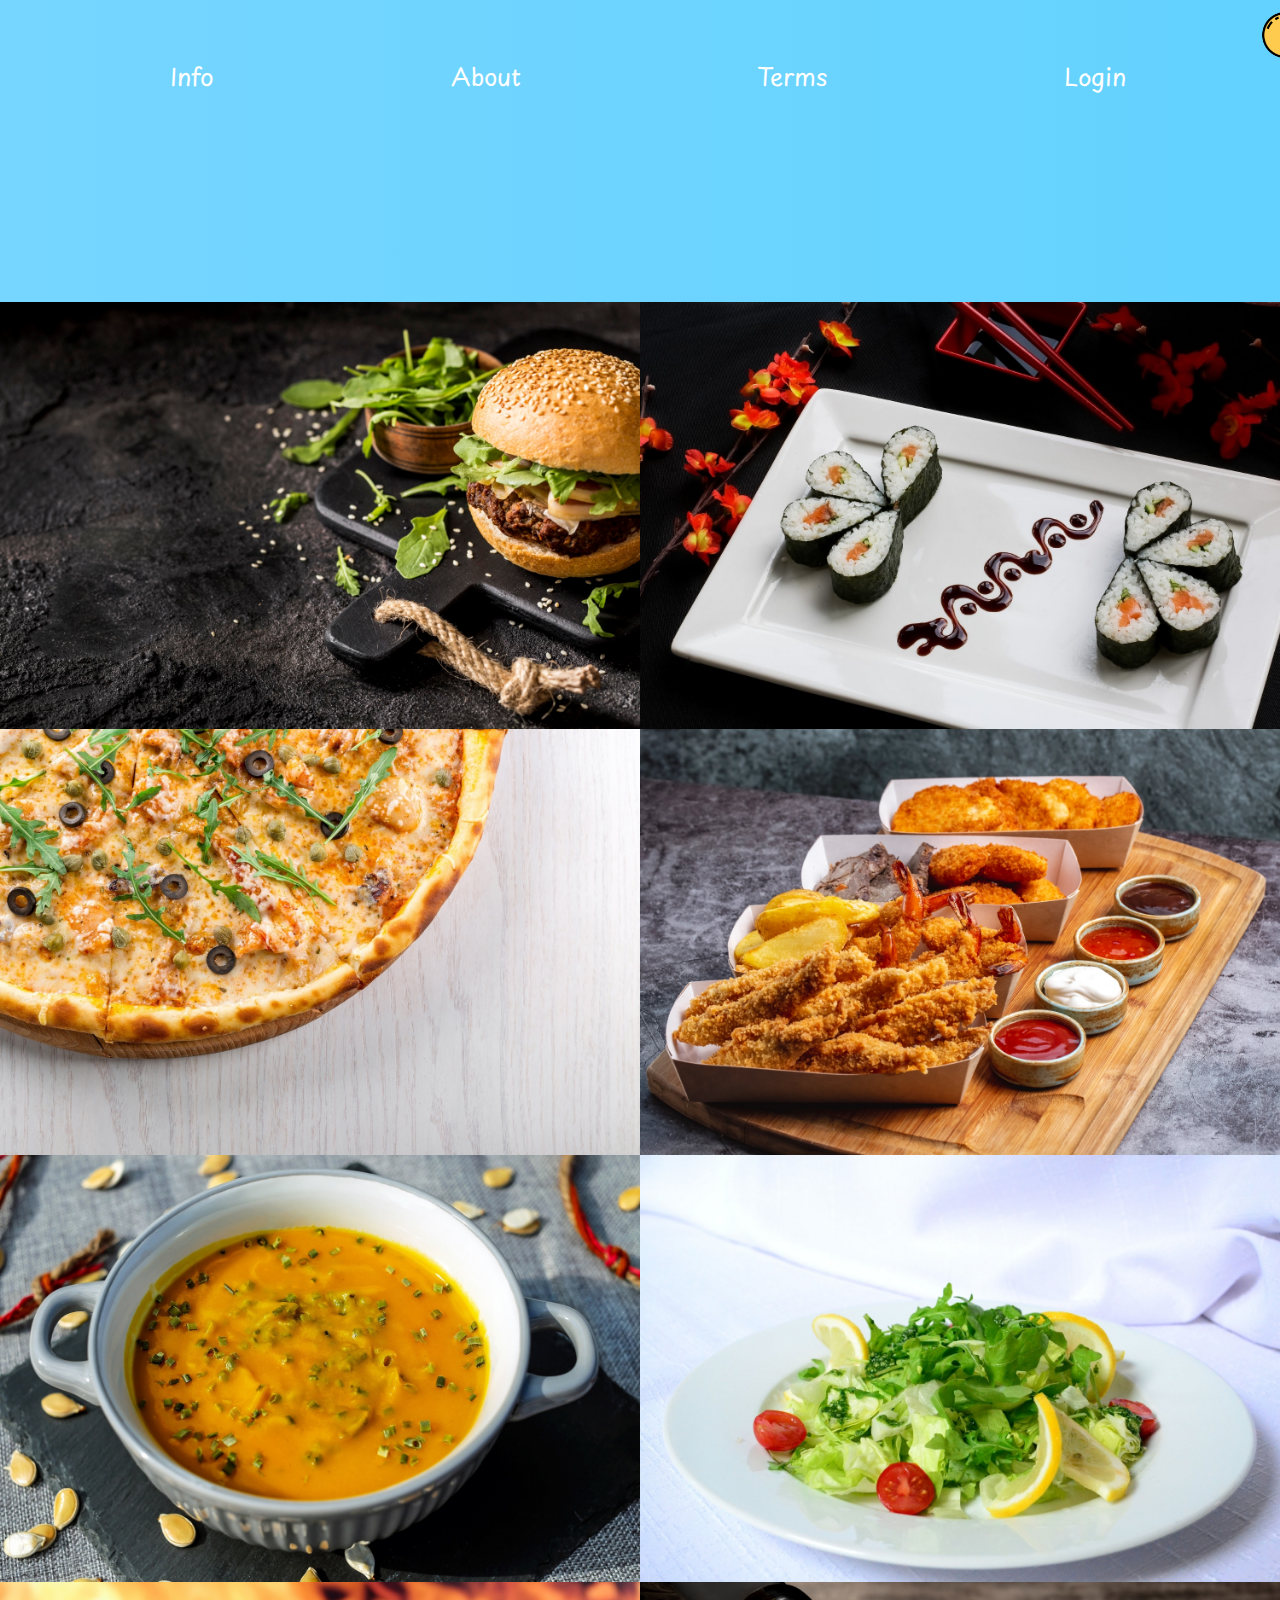
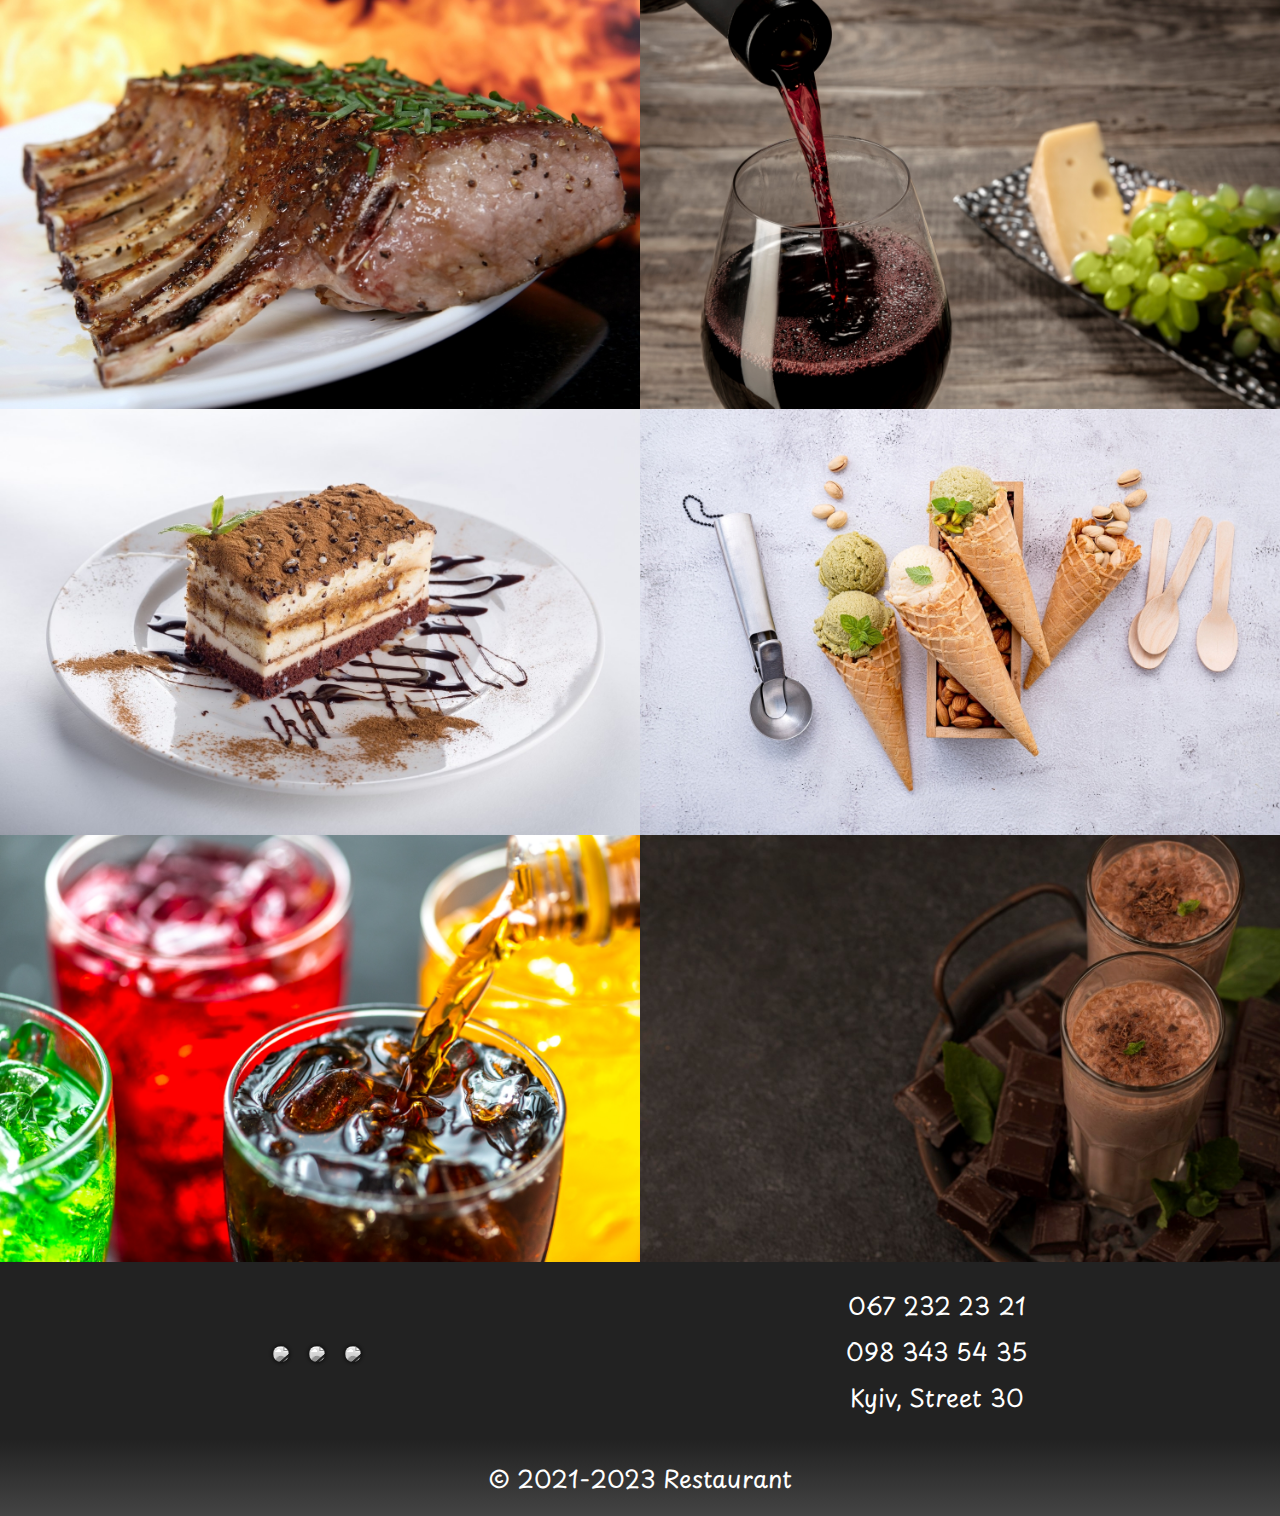
==== index.html @ 21cd929e "Video added to site" ====
<!DOCTYPE html>
<html>
<head>
    <title>Pearl Restaurant</title>
    <link rel="icon" type="image/png" href="img/logo.png">

    <meta charset="UTF-8">
    <meta name="viewport" content="width=device-width, initial-scale=1, user-scalable=no">
    <link rel="stylesheet" href="https://stackpath.bootstrapcdn.com/bootstrap/4.5.2/css/bootstrap.min.css">
    <link rel="stylesheet" href="https://cdnjs.cloudflare.com/ajax/libs/font-awesome/6.0.0-beta3/css/all.min.css">
    <link href="https://fonts.googleapis.com/css2?family=Playpen+Sans&display=swap" rel="stylesheet">
    <link rel="preconnect" href="https://fonts.googleapis.com">
    <link rel="preconnect" href="https://fonts.gstatic.com" crossorigin>

    <link rel="stylesheet" href="index.css">
</head>
    <div id="loading-screen"></div>
<body>
<header>
    <nav class="navbar navbar-expand-lg navbar-dark">
        <div class="navbar-brand text-center">
            <div class="lightbulb-container" id="lightbulb-container">
                <audio id="light-switch-sound">
                    <source src="switch.mp3" type="audio/mpeg">
                </audio>
                <div class="lightbulb light-switch" id="lightbulb">
                    <img src="img/light-on2.png" id="lightbulb-image">
                </div>
            </div>
        </div>
        <button class="navbar-toggler" type="button" data-toggle="collapse" data-target="#mobileMenu" aria-controls="mobileMenu" aria-expanded="false" aria-label="Toggle navigation">
            <span class="navbar-toggler-icon"></span>
        </button>
        <div class="collapse navbar-collapse" id="mobileMenu">
            <ul class="navbar-nav ml-auto">
                <li>
                    <a class="btn-group-menu" href="info.html">
                        Info
                    </a>    
                </li>
                <li>
                    <a class="btn-group-menu" href="about.html">
                        About
                    </a>
                </li>
                <li>
                    <a class="btn-group-menu" href="terms.html">
                        Terms
                    </a>
                </li>
                <li>
                    <a class="btn-group-menu" href="login.html">
                        Login
                    </a>
                </li>
            </ul>
        </div>            
    </nav>
</header>
<div class="menu-container">
    <h2 id="menuTitle"></h2>
</div>
<div class="button-container">
    <div class="category">
        <a href="products.html" data-category="Burgers">
            <img src="img/burgers.jpg">
            <div class="category-name">Burgers</div>
        </a>
    </div>
    <div class="category">
        <a href="products.html" data-category="Sushi">
            <img src="img/sushi.jpg">
            <div class="category-name">Sushi</div>
        </a>
    </div>
    <div class="category">
        <a href="products.html" data-category="Pizza">
            <img src="img/pizza.jpg">
            <div class="category-name">Pizza</div>
        </a>
    </div>
    <div class="category">
        <a href="products.html" data-category="Snacks">
            <img src="img/snacks.jpg">
            <div class="category-name">Snacks</div>
        </a>
    </div>
    <div class="category">
        <a href="products.html" data-category="Soups">
            <img src="img/soups.jpg">
            <div class="category-name">Soups</div>
        </a>
    </div>
    <div class="category">
        <a href="products.html" data-category="Salads">
            <img src="img/salads.jpg">
            <div class="category-name">Salads</div>
        </a>
    </div>
    <div class="category">
        <a href="products.html" data-category="Steaks">
            <img src="img/steaks.jpg">
            <div class="category-name">Steaks</div>
        </a>
    </div>
    <div class="category">
        <a href="products.html" data-category="Wine">
            <img src="img/wine.jpg">
            <div class="category-name">Wine</div>
        </a>
    </div>
    <div class="category">
        <a href="products.html" data-category="Desserts">
            <img src="img/desserts.jpg">
            <div class="category-name">Desserts</div>
        </a>
    </div>
    <div class="category">
        <a href="products.html" data-category="Ice">
            <img src="img/ice.jpg">
            <div class="category-name">Ice</div>
        </a>
    </div>
    <div class="category">
        <a href="products.html" data-category="Drinks">
            <img src="img/drinks.jpg">
            <div class="category-name">Drinks</div>
        </a>
    </div>
    <div class="category">
        <a href="products.html" data-category="Milkshakes">
            <img src="img/milkshakes.jpg">
            <div class="category-name">Milkshakes</div>
        </a>
    </div>
</div>
<footer class="footer">
    <div class="footer-content">
        <div class="social-links">
            <a href="https://www.youtube.com/" target="_blank" title="YouTube">
                <img src="https://cdn-icons-png.flaticon.com/128/3670/3670209.png?uid=R77081381&ga=GA1.1.1848467976.1701626084&semt=ais">
            </a>
            <a href="https://www.facebook.com/" target="_blank" title="Facebook">
                <img src="https://cdn-icons-png.flaticon.com/128/5968/5968764.png?uid=R77081381&ga=GA1.1.1848467976.1701626084&semt=ais">
            </a>
            <a href="https://www.instagram.com/" target="_blank" title="Instagram">
                <img src="https://cdn-icons-png.flaticon.com/128/3955/3955024.png?uid=R77081381&ga=GA1.1.1848467976.1701626084&semt=ais">
            </a>
        </div>
        <div class="contact-info">
            <a href="tel:+0672322321">
                <p>067 232 23 21</p>
            </a>
            <a href="tel:+0983435435">
                <p>098 343 54 35</p>
            </a>
            <p>Kyiv, Street 30</p>  
        </div>
    </div>
</footer>
<div class="copy-right">
    <p>&copy; 2021-2023 Restaurant</p>
</div>
<button id="backToTopBtn" onclick="backToTop()">
    <img src="img/arrow.png">
</button>
<script src="https://code.jquery.com/jquery-3.5.1.slim.min.js"></script>
<script src="https://cdnjs.cloudflare.com/ajax/libs/popper.js/1.16.0/umd/popper.min.js"></script>
<script src="https://stackpath.bootstrapcdn.com/bootstrap/4.5.2/js/bootstrap.min.js"></script>
<script src="index.js"></script>
</body>
</html>
---- index.css ----
body {
    font-family: 'Playpen Sans', cursive;
    background: linear-gradient(to right, #76D6FF, #2AC5FD);
    background-size: 400% 400%;
    animation: gradientBG 5s infinite;
    overflow-x: hidden;
}

#loading-screen {
    background-color: #fff;
    z-index: 99999;
    transition: opacity 0.5s ease-in-out;
}

#loading-screen, #backToTopBtn {
    position: fixed;
}

.fade-out {
    opacity: 0 !important;
}

body, #backToTopBtn {
    padding: 0;
}

body, .copy-right p {
    margin: 0;
}

body, .btn-group-menu:hover, .category-name, .new-icon, footer, .contact-info p, .btn-group-menu, #backToTopBtn {
    color: #fff;
}

ul {
    list-style-type: none;
}

h2 {
    font-size: 72px;
}

h2, .btn-group-menu, .button-container a, .category, footer, .contact-info, .copy-right {
    text-align: center;
}

button.navbar-toggler-icon, #backToTopBtn {
    border: none;
}

button.navbar-toggler-icon, #backToTopBtn {
    outline: none;
    box-shadow: none;
}

.navbar .navbar-nav, footer, .copy-right {
    padding: 20px;
}

.navbar .navbar-nav, .menu-container, .footer-content, .social-links, .contact-info, #loading-screen {
    display: flex;
}

.navbar .navbar-nav, .footer-content {
    justify-content: space-around;
}

.navbar .navbar-nav, .menu-container, .footer-content, .copy-right, .contact-info, #loading-screen {
    align-items: center;
}

.navbar .navbar-nav, .dark-background, .btn-group-menu::before, .button-container img, .category img, .copy-right, #loading-screen,
.btn-group-menu:hover::before {
    width: 100%;
}

.navbar a, .button-container a, .social-links a, .contact-info a {
    text-decoration: none;
}

.lightbulb-container {
    top: 0;
    right: -50px;
    transform: translateY(0);
    transition: transform 0.3s ease, top 0.3s ease;
}

.lightbulb-container, #backToTopBtn {
    z-index: 9999;
}

.lightbulb-container, .category, #backToTopBtn {
    cursor: pointer;
} 

.lightbulb-container, .dark-background, .btn-group-menu::before, .category::before, .category-name, .new-icon {
    position: absolute;
}

.category-name {
    left: 50%;
}

.lightbulb, .btn-group-menu::before {
    transition: transform 0.3s ease;
}

.lightbulb img {
    width: 70px;
}

.lightbulb:hover {
    transform: translateX(-40px);
}

.lightbulb-container.show-lightbulb, .dark-background, .category::before, #loading-screen {
    top: 0;
}

.hide-lightbulb-button, #backToTopBtn {
    display: none;
}

.lightbulb-container:not(.show-lightbulb) .hide-lightbulb-button, .btn-group-menu {
    display: block;
}

#loading-screen, .dark-background {
    height: 100%;
}

.dark-background {
    background-color: rgba(0, 0, 0, 0.9);
    z-index: 1;
}

.dark-background, .btn-group-menu::before, .btn-group-menu:hover::before, .category::before, #loading-screen {
    left: 0;
}

.dark-background .btn-group-menu::before {
    background: linear-gradient(to right, #37B7FF, #0F8DF4);
}

.btn-group-menu {
    border-radius: 10px;
    margin-top: 30px;
}

.btn-group-menu, .category {
    position: relative;
}

.btn-group-menu, .new-icon, .contact-info p, .copy-right {
    font-size: 24px;
}

.btn-group-menu, .copy-right {
    box-sizing: border-box;
}

.btn-group-menu::before {
    content: '';
    bottom: -5px;
    left: 50%;
    width: 0;
    height: 3px;
    background: #fff;
    transition: width 0.3s ease, left 0.3s ease, opacity 0.3s ease, transform 0.3s ease;
    transform: translateX(-50%, 50%);
    opacity: 0;
}

.btn-group-menu:hover::before {
    transform: translateX(-50%, 0%);
    width: 100%;
    left: 0;
}

.btn-group-menu::before, .new-icon {
    border-radius: 5px;
}

.btn-group-menu::before, .category::before, .category-name {
    opacity: 0;
}

.btn-group-menu:hover::before, .category:hover::before, .category:hover .category-name, #loading-screen {
    opacity: 1;
}

.cursor {
    display: inline-block;
    animation: blink 0.7s infinite;
}

.menu-container {
    height: 20vh;
    margin: auto;
}

.menu-container, .contact-infom .copy-right, #loading-screen {
    justify-content: center;
}

.button-container {
    display: grid;
    grid-template-columns: repeat(2, 1fr);
}

.button-container a {
    flex-basis: calc(50%);
    color: #000;
}

.category::before {
    content: "";
    right: 0;
    bottom: 0;
    background: rgba(0, 0, 0, 0.8);
}

.category::before, .category-name {
    transition: opacity 0.5s;
    pointer-events: none;
}

.category:hover::before, .category-name {
    z-index: 999;
}

.category-name {
    top: 50%;
    transform: translate(-50%, -50%);
    font-size: 52px;
}

.new-icon {
    background-color: #FF0000;
    padding: 5px 10px;
    top: 30px;
    right: 30px;
    z-index: 2;
    animation: pulse 2s infinite;
}

.footer {
    background: #222;
    box-shadow: rgba(0, 0, 0, 0.5);
}

.footer-content {
    flex-wrap: wrap;
}

.social-links {
    flex-direction: row;
    margin: 10px;
}

.social-links a {
    margin: 10px;
    filter: grayscale(100%);
    transition: filter 0.5s ease;
}

.social-links a:hover {
    filter: none;
}

.social-links img {
    border-radius: 50%;
    box-shadow: 0 0 5px rgba(0, 0, 0, 1);
}

.social-links img {
    width: 50px;
}

.contact-info {
    flex-direction: column;
}

.contact-info p {
    margin: 5px 0;
}

.copy-right {
    background: linear-gradient(to bottom, #222, #444);
}

#backToTopBtn {
    position: fixed;
    bottom: 20px;
    right: 20px;
    background: transparent;
    transition: all 0.5s;
    box-shadow: 0 0 10px rgba(255, 255, 255, 0.5);
    border-radius: 50%;
}

#backToTopBtn img {
    width: 70px;
    filter: invert(100%);
}

#backToTopBtn:hover {
    box-shadow: 0 0 20px rgba(255, 255, 255, 255);
}

.navbar-toggler:focus {
    outline: none;
}

@keyframes pulse {
    0% {
        transform: scale(1);
    }

    50% {
        transform: scale(1.2);
    }

    100% {
        transform: scale(1);
    }
}

@keyframes blink {
    0% {
        opacity: 1;
    }

    50% {
        opacity: 0;
    }

    100% {
        opacity: 1;
    }
}

@keyframes gradientBG {
    0% {
        background-position: 0% 50%;
    }

    50% {
        background-position: 100% 50%;
    }

    100% {
        background-position: 0% 50%;
    }
}

@media screen and (max-width: 720px) {
    .navbar {
        margin: 10px auto;
    }

    .navbar .navbar-nav {
        padding: 0;
    }

    .navbar-toggler-icon {
        filter: invert(100%);
    }

    .dark-background button span, .social-links a {
        filter: none;
    }

    .dark-background .btn-group-menu::before {
        background: none;
    }

    .btn-group-menu {
        position: relative;
        padding: 10px;
        border: none;
        border-radius: 0;
    }

    .btn-group-menu, .new-icon, .contact-info p, .copy-right {
        font-size: 18px;
    }

    .lightbulb, .btn-group-menu::before {
        display: none;
    }

    h2 {
        font-size: 36px;
    }

    .button-container {
        display: grid;
        grid-template-columns: 1fr;
    }

    .category-name {
        font-size: 36px;
    }

    .category::before {
        background: rgba(0, 0, 0, 0.5);
        z-index: 999;
    }

    .category-name, .category::before {
        opacity: 1;
    }
    
    .social-links a {
        transition: none;
    }
    
    .social-links a:hover {
        transform: none;
    }
    
    .social-links img {
        width: 40px;
    }

    #backToTopBtn img {
        width: 50px;
    }

    #backToTopBtn:hover {
        box-shadow: 0 0 10px rgba(255, 255, 255, 0.5);
    }
}
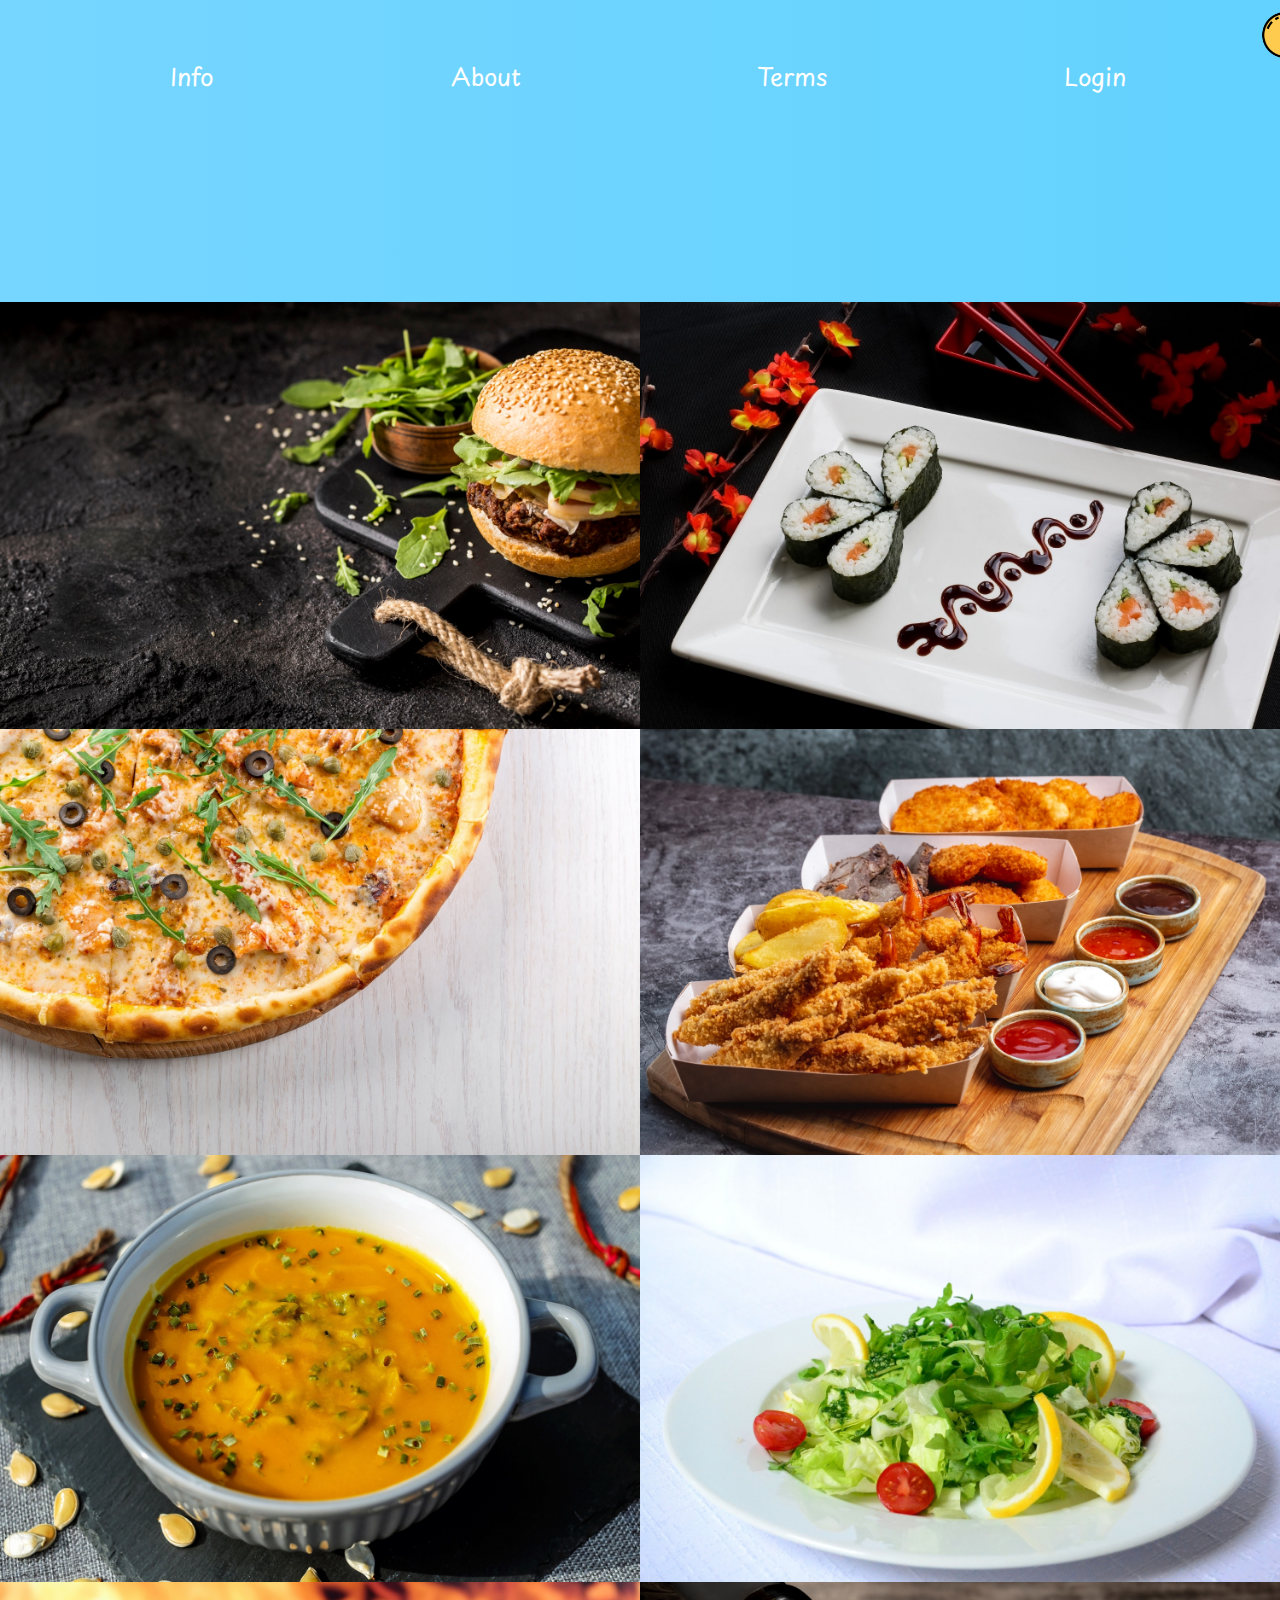
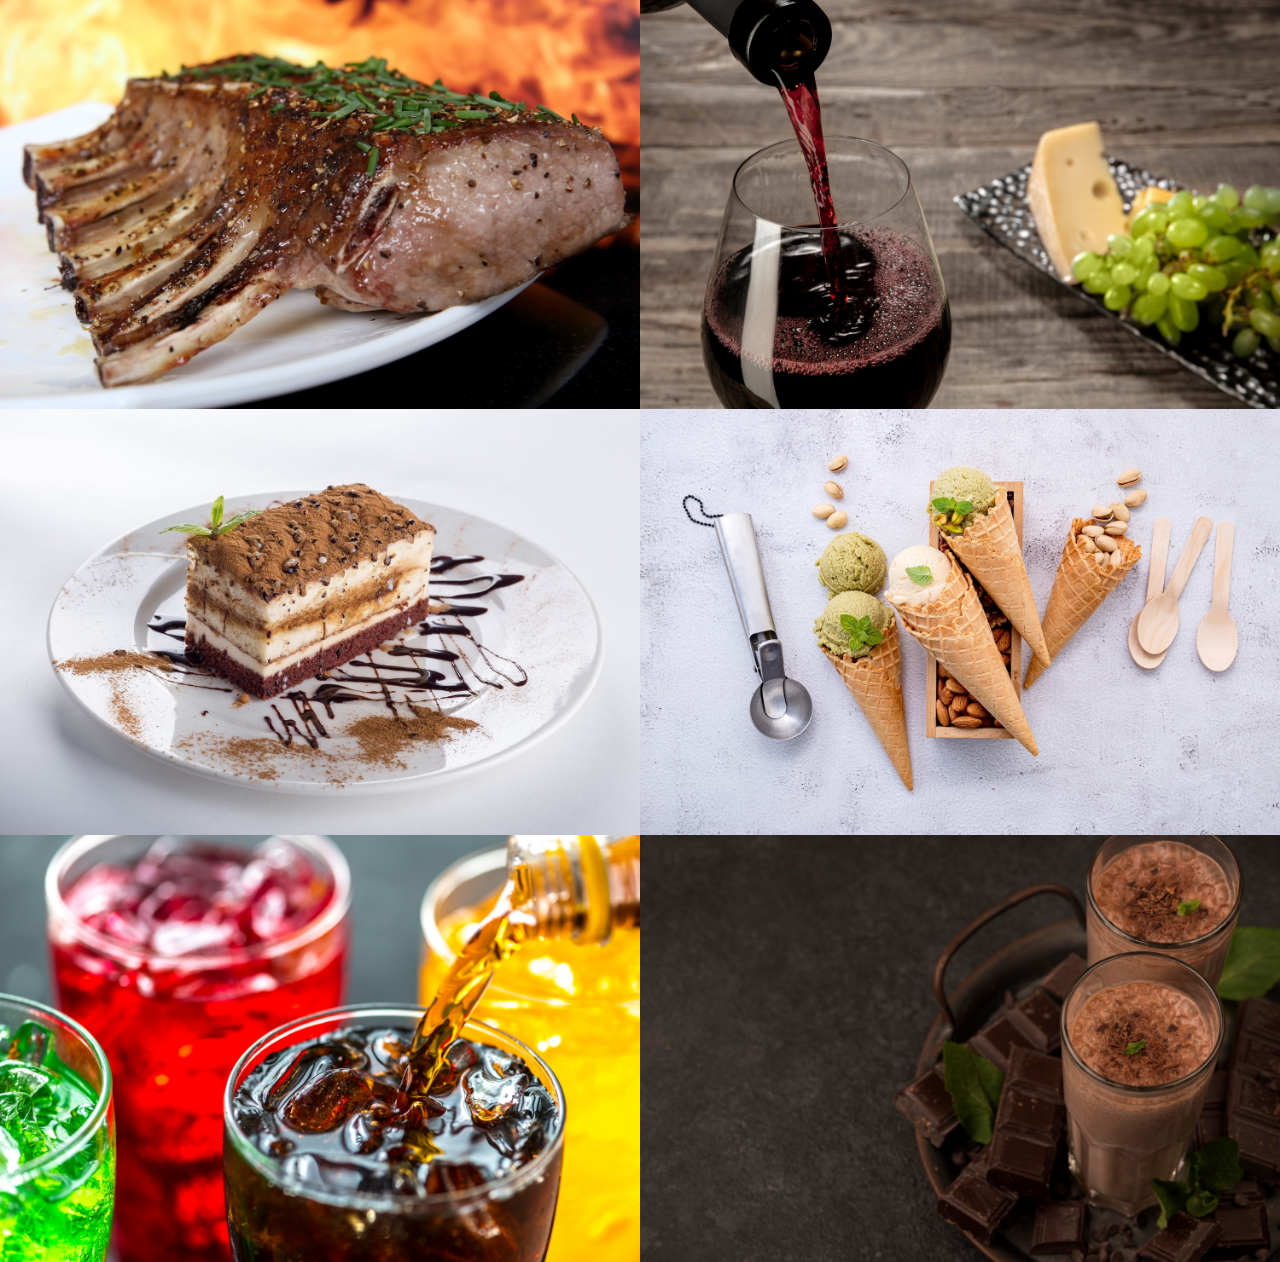
==== commit 12359e87: "Light was fixed" ====
--- a/index.html
+++ b/index.html
@@ -134,35 +134,8 @@
         </a>
     </div>
 </div>
-<footer class="footer">
-    <div class="footer-content">
-        <div class="social-links">
-            <a href="https://www.youtube.com/" target="_blank" title="YouTube">
-                <img src="https://cdn-icons-png.flaticon.com/128/3670/3670209.png?uid=R77081381&ga=GA1.1.1848467976.1701626084&semt=ais">
-            </a>
-            <a href="https://www.facebook.com/" target="_blank" title="Facebook">
-                <img src="https://cdn-icons-png.flaticon.com/128/5968/5968764.png?uid=R77081381&ga=GA1.1.1848467976.1701626084&semt=ais">
-            </a>
-            <a href="https://www.instagram.com/" target="_blank" title="Instagram">
-                <img src="https://cdn-icons-png.flaticon.com/128/3955/3955024.png?uid=R77081381&ga=GA1.1.1848467976.1701626084&semt=ais">
-            </a>
-        </div>
-        <div class="contact-info">
-            <a href="tel:+0672322321">
-                <p>067 232 23 21</p>
-            </a>
-            <a href="tel:+0983435435">
-                <p>098 343 54 35</p>
-            </a>
-            <p>Kyiv, Street 30</p>  
-        </div>
-    </div>
-</footer>
-<div class="copy-right">
-    <p>&copy; 2021-2023 Restaurant</p>
-</div>
 <button id="backToTopBtn" onclick="backToTop()">
-    <img src="img/arrow.png">
+    <img src="https://cdn-icons-png.flaticon.com/128/3388/3388435.png">
 </button>
 <script src="https://code.jquery.com/jquery-3.5.1.slim.min.js"></script>
 <script src="https://cdnjs.cloudflare.com/ajax/libs/popper.js/1.16.0/umd/popper.min.js"></script>
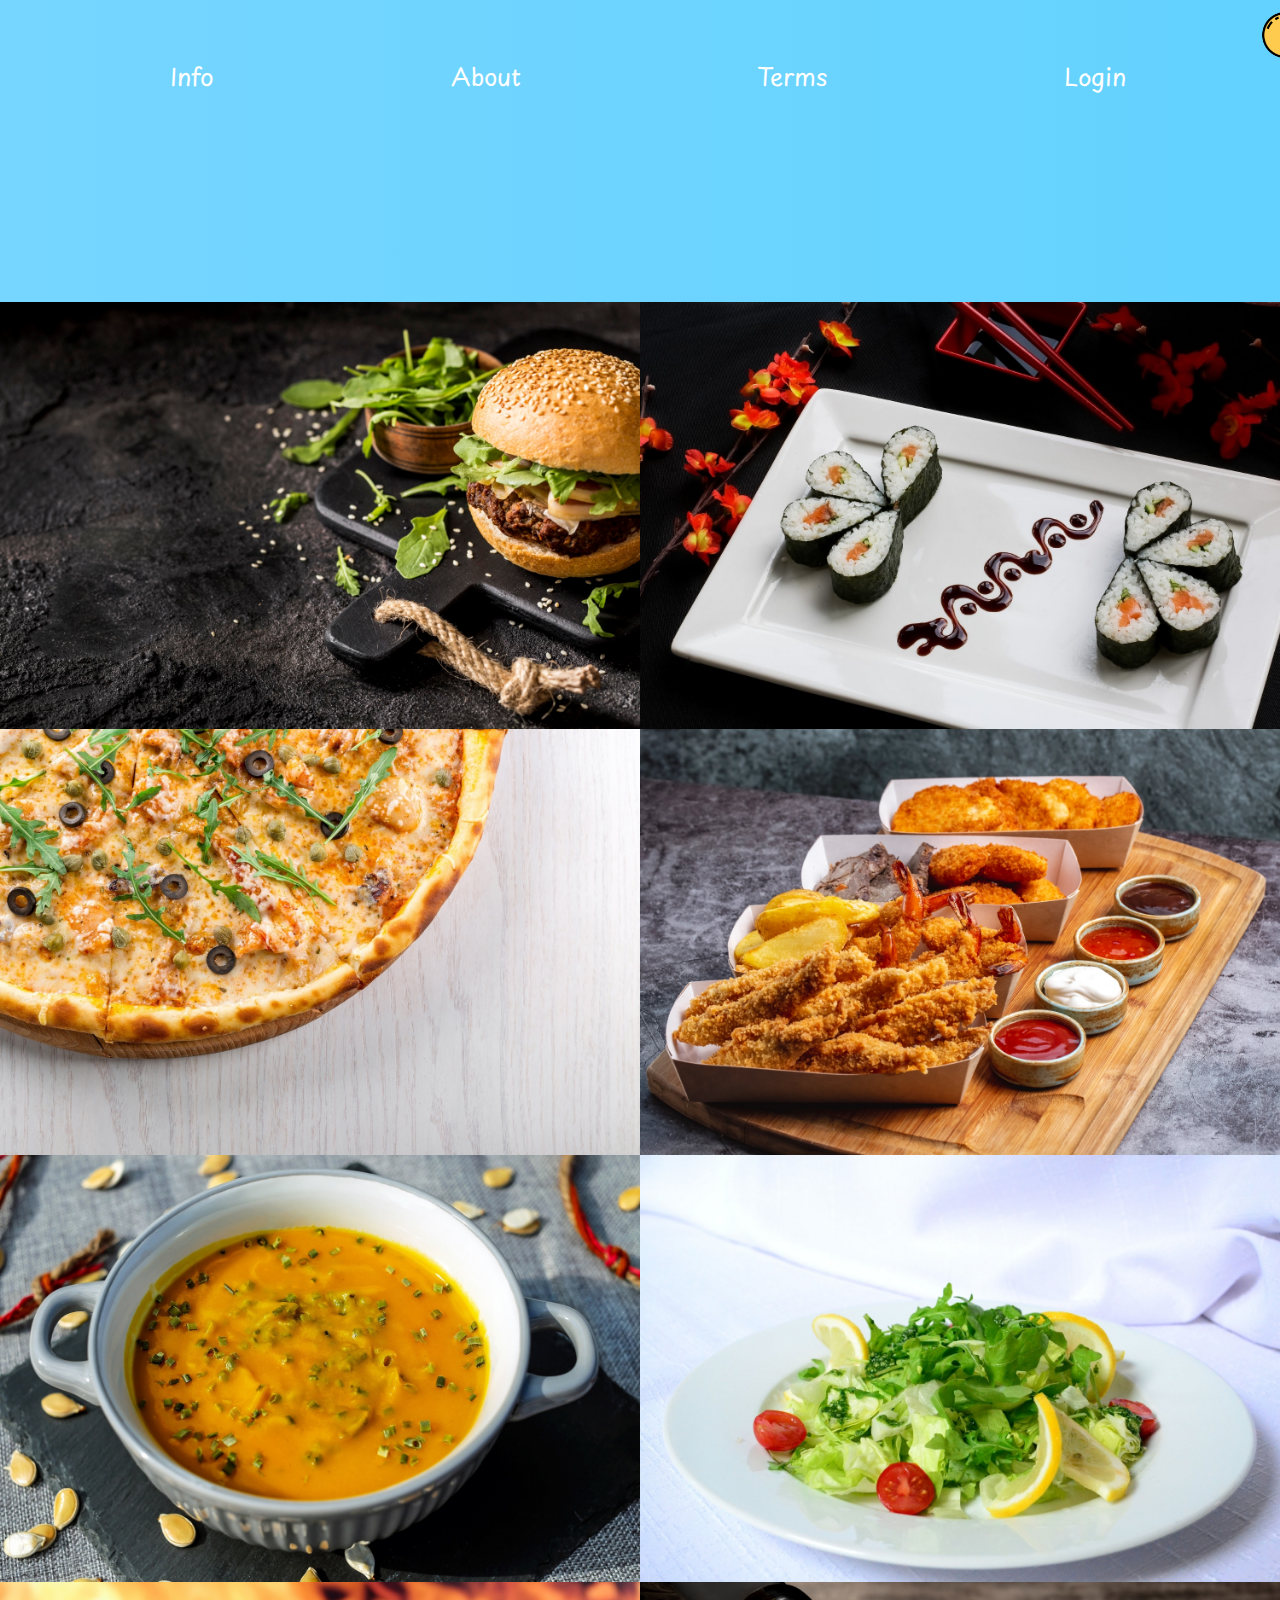
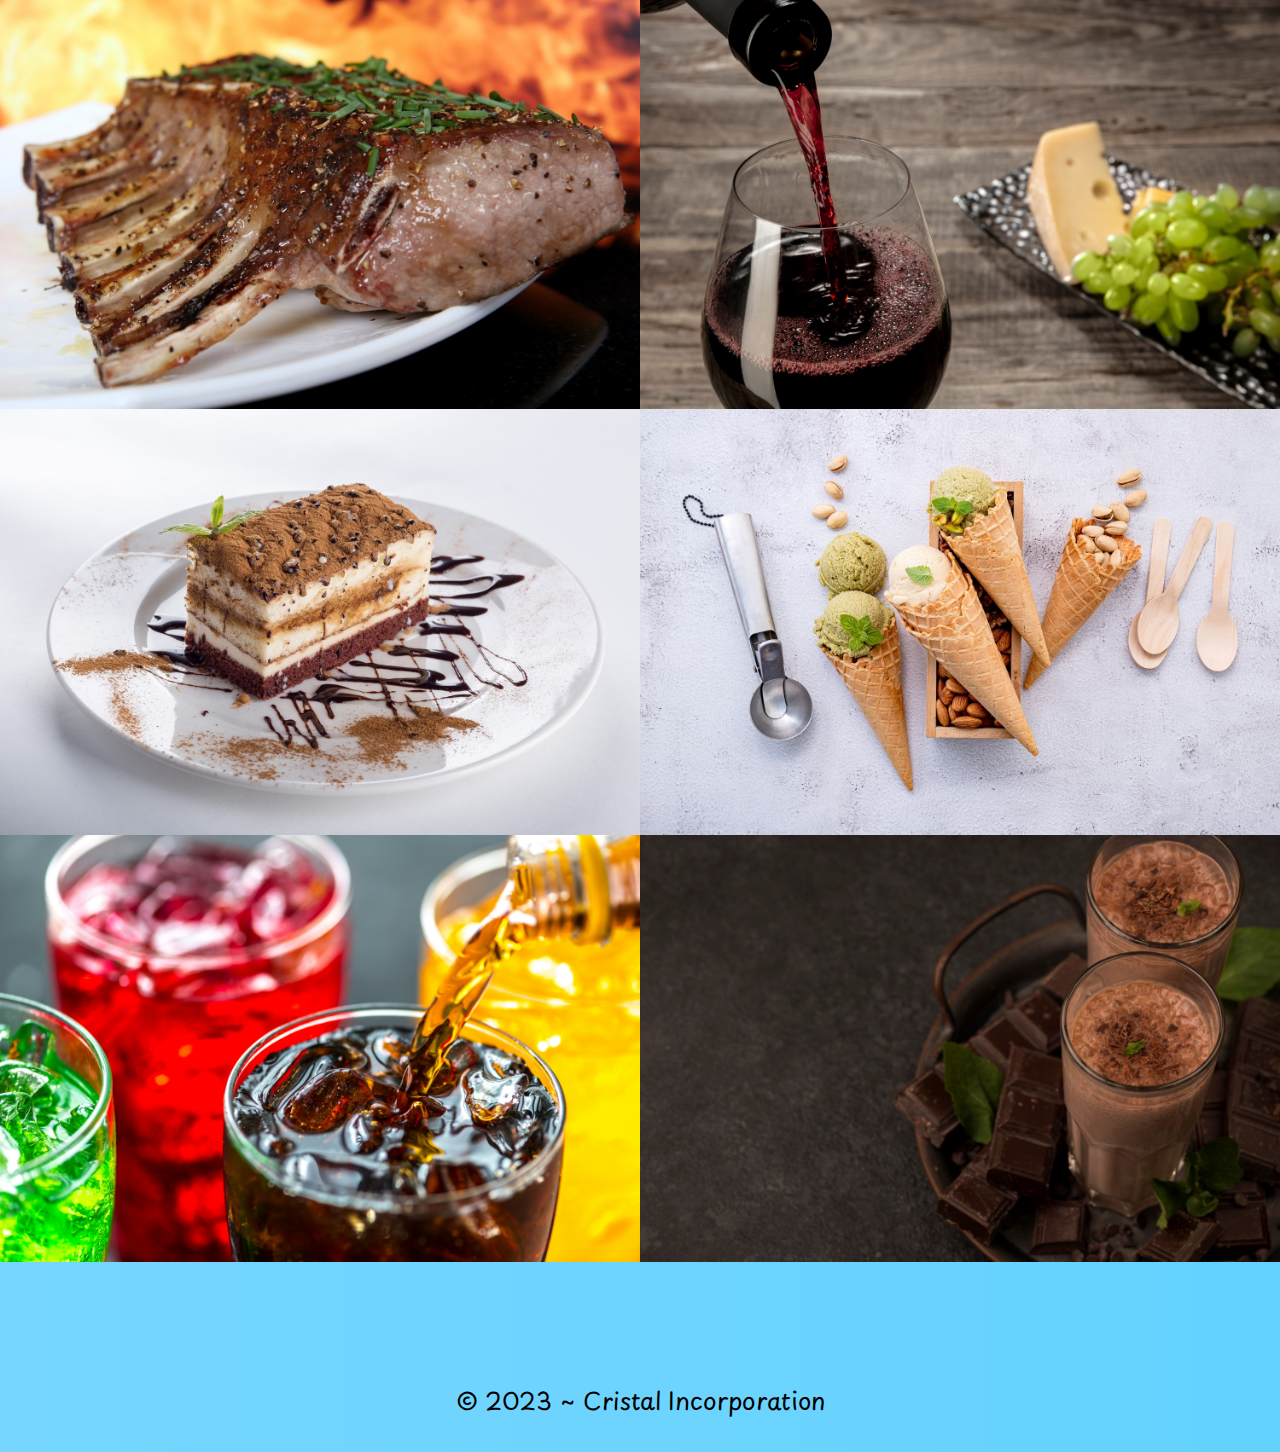
==== commit 3ebc594d: "Info and Footer" ====
--- a/index.html
+++ b/index.html
@@ -2,7 +2,7 @@
 <html>
 <head>
     <title>Pearl Restaurant</title>
-    <link rel="icon" type="image/png" href="img/logo.png">
+    <link rel="icon" type="image/png" href="https://cdn-icons-png.flaticon.com/128/939/939694.png">
 
     <meta charset="UTF-8">
     <meta name="viewport" content="width=device-width, initial-scale=1, user-scalable=no">
@@ -137,6 +137,29 @@
 <button id="backToTopBtn" onclick="backToTop()">
     <img src="https://cdn-icons-png.flaticon.com/128/3388/3388435.png">
 </button>
+
+<footer>
+    <div class="social">
+        <a href="">
+            <img src="https://cdn-icons-png.flaticon.com/128/20/20673.png" alt="">
+        </a>
+        <a href="">
+            <img src="https://cdn-icons-png.flaticon.com/128/1384/1384015.png" alt="">
+        </a>
+        <a href="">
+            <img src="https://cdn-icons-png.flaticon.com/128/25/25660.png" alt="">
+        </a>
+        <a href="">
+            <img src="https://cdn-icons-png.flaticon.com/128/25/25698.png" alt="">
+        </a>
+        <a href="">
+            <img src="https://cdn-icons-png.flaticon.com/128/49/49084.png" alt="">
+        </a>
+    </div>
+    <p class="copyright">&copy; 2023 ~ Cristal Incorporation</p>
+    <br>
+</footer>
+
 <script src="https://code.jquery.com/jquery-3.5.1.slim.min.js"></script>
 <script src="https://cdnjs.cloudflare.com/ajax/libs/popper.js/1.16.0/umd/popper.min.js"></script>
 <script src="https://stackpath.bootstrapcdn.com/bootstrap/4.5.2/js/bootstrap.min.js"></script>
--- a/index.css
+++ b/index.css
@@ -4,6 +4,7 @@
     background-size: 400% 400%;
     animation: gradientBG 5s infinite;
     overflow-x: hidden;
+    margin: 0;
 }
 
 #loading-screen {
@@ -24,11 +25,7 @@
     padding: 0;
 }
 
-body, .copy-right p {
-    margin: 0;
-}
-
-body, .btn-group-menu:hover, .category-name, .new-icon, footer, .contact-info p, .btn-group-menu, #backToTopBtn {
+body, .btn-group-menu:hover, .category-name, .new-icon, .btn-group-menu, #backToTopBtn {
     color: #fff;
 }
 
@@ -40,7 +37,7 @@
     font-size: 72px;
 }
 
-h2, .btn-group-menu, .button-container a, .category, footer, .contact-info, .copy-right {
+h2, .btn-group-menu, .button-container a, .category {
     text-align: center;
 }
 
@@ -53,28 +50,25 @@
     box-shadow: none;
 }
 
-.navbar .navbar-nav, footer, .copy-right {
+.navbar .navbar-nav, .menu-container, #loading-screen {
+    display: flex;
+}
+
+.navbar .navbar-nav {
+    justify-content: space-around;
     padding: 20px;
 }
 
-.navbar .navbar-nav, .menu-container, .footer-content, .social-links, .contact-info, #loading-screen {
-    display: flex;
-}
-
-.navbar .navbar-nav, .footer-content {
-    justify-content: space-around;
-}
-
-.navbar .navbar-nav, .menu-container, .footer-content, .copy-right, .contact-info, #loading-screen {
+.navbar .navbar-nav, .menu-container, #loading-screen {
     align-items: center;
 }
 
-.navbar .navbar-nav, .dark-background, .btn-group-menu::before, .button-container img, .category img, .copy-right, #loading-screen,
+.navbar .navbar-nav, .dark-background, .btn-group-menu::before, .button-container img, .category img, #loading-screen,
 .btn-group-menu:hover::before {
     width: 100%;
 }
 
-.navbar a, .button-container a, .social-links a, .contact-info a {
+.navbar a, .button-container a {
     text-decoration: none;
 }
 
@@ -145,18 +139,15 @@
 .btn-group-menu {
     border-radius: 10px;
     margin-top: 30px;
+    box-sizing: border-box;
 }
 
 .btn-group-menu, .category {
     position: relative;
 }
 
-.btn-group-menu, .new-icon, .contact-info p, .copy-right {
+.btn-group-menu, .new-icon {
     font-size: 24px;
-}
-
-.btn-group-menu, .copy-right {
-    box-sizing: border-box;
 }
 
 .btn-group-menu::before {
@@ -199,7 +190,7 @@
     margin: auto;
 }
 
-.menu-container, .contact-infom .copy-right, #loading-screen {
+.menu-container, #loading-screen {
     justify-content: center;
 }
 
@@ -242,51 +233,6 @@
     right: 30px;
     z-index: 2;
     animation: pulse 2s infinite;
-}
-
-.footer {
-    background: #222;
-    box-shadow: rgba(0, 0, 0, 0.5);
-}
-
-.footer-content {
-    flex-wrap: wrap;
-}
-
-.social-links {
-    flex-direction: row;
-    margin: 10px;
-}
-
-.social-links a {
-    margin: 10px;
-    filter: grayscale(100%);
-    transition: filter 0.5s ease;
-}
-
-.social-links a:hover {
-    filter: none;
-}
-
-.social-links img {
-    border-radius: 50%;
-    box-shadow: 0 0 5px rgba(0, 0, 0, 1);
-}
-
-.social-links img {
-    width: 50px;
-}
-
-.contact-info {
-    flex-direction: column;
-}
-
-.contact-info p {
-    margin: 5px 0;
-}
-
-.copy-right {
-    background: linear-gradient(to bottom, #222, #444);
 }
 
 #backToTopBtn {
@@ -312,6 +258,37 @@
     outline: none;
 }
 
+.social {
+    display: flex;
+    justify-content: space-around;
+    align-items: center;
+    text-align: center;
+    height: 100px;
+    margin: 10px auto;
+}
+
+.social img {
+    width: 50px;
+}
+
+.copyright {
+    display: flex;
+    justify-content: center;
+    align-items: center;
+    text-align: center;
+    margin: 10px auto;
+    font-size: 24px;
+    color: #000;
+}
+
+.dark-background .social {
+    filter: invert(100%);
+}
+
+.dark-background .copyright {
+    color: #fff;
+}
+
 @keyframes pulse {
     0% {
         transform: scale(1);
@@ -367,7 +344,7 @@
         filter: invert(100%);
     }
 
-    .dark-background button span, .social-links a {
+    .dark-background button span {
         filter: none;
     }
 
@@ -382,7 +359,7 @@
         border-radius: 0;
     }
 
-    .btn-group-menu, .new-icon, .contact-info p, .copy-right {
+    .btn-group-menu, .new-icon {
         font-size: 18px;
     }
 
@@ -411,18 +388,6 @@
     .category-name, .category::before {
         opacity: 1;
     }
-    
-    .social-links a {
-        transition: none;
-    }
-    
-    .social-links a:hover {
-        transform: none;
-    }
-    
-    .social-links img {
-        width: 40px;
-    }
 
     #backToTopBtn img {
         width: 50px;
@@ -431,4 +396,12 @@
     #backToTopBtn:hover {
         box-shadow: 0 0 10px rgba(255, 255, 255, 0.5);
     }
+
+    .social img {
+        width: 30px;
+    }
+
+    .copyright {
+        font-size: 18px;
+    }
 }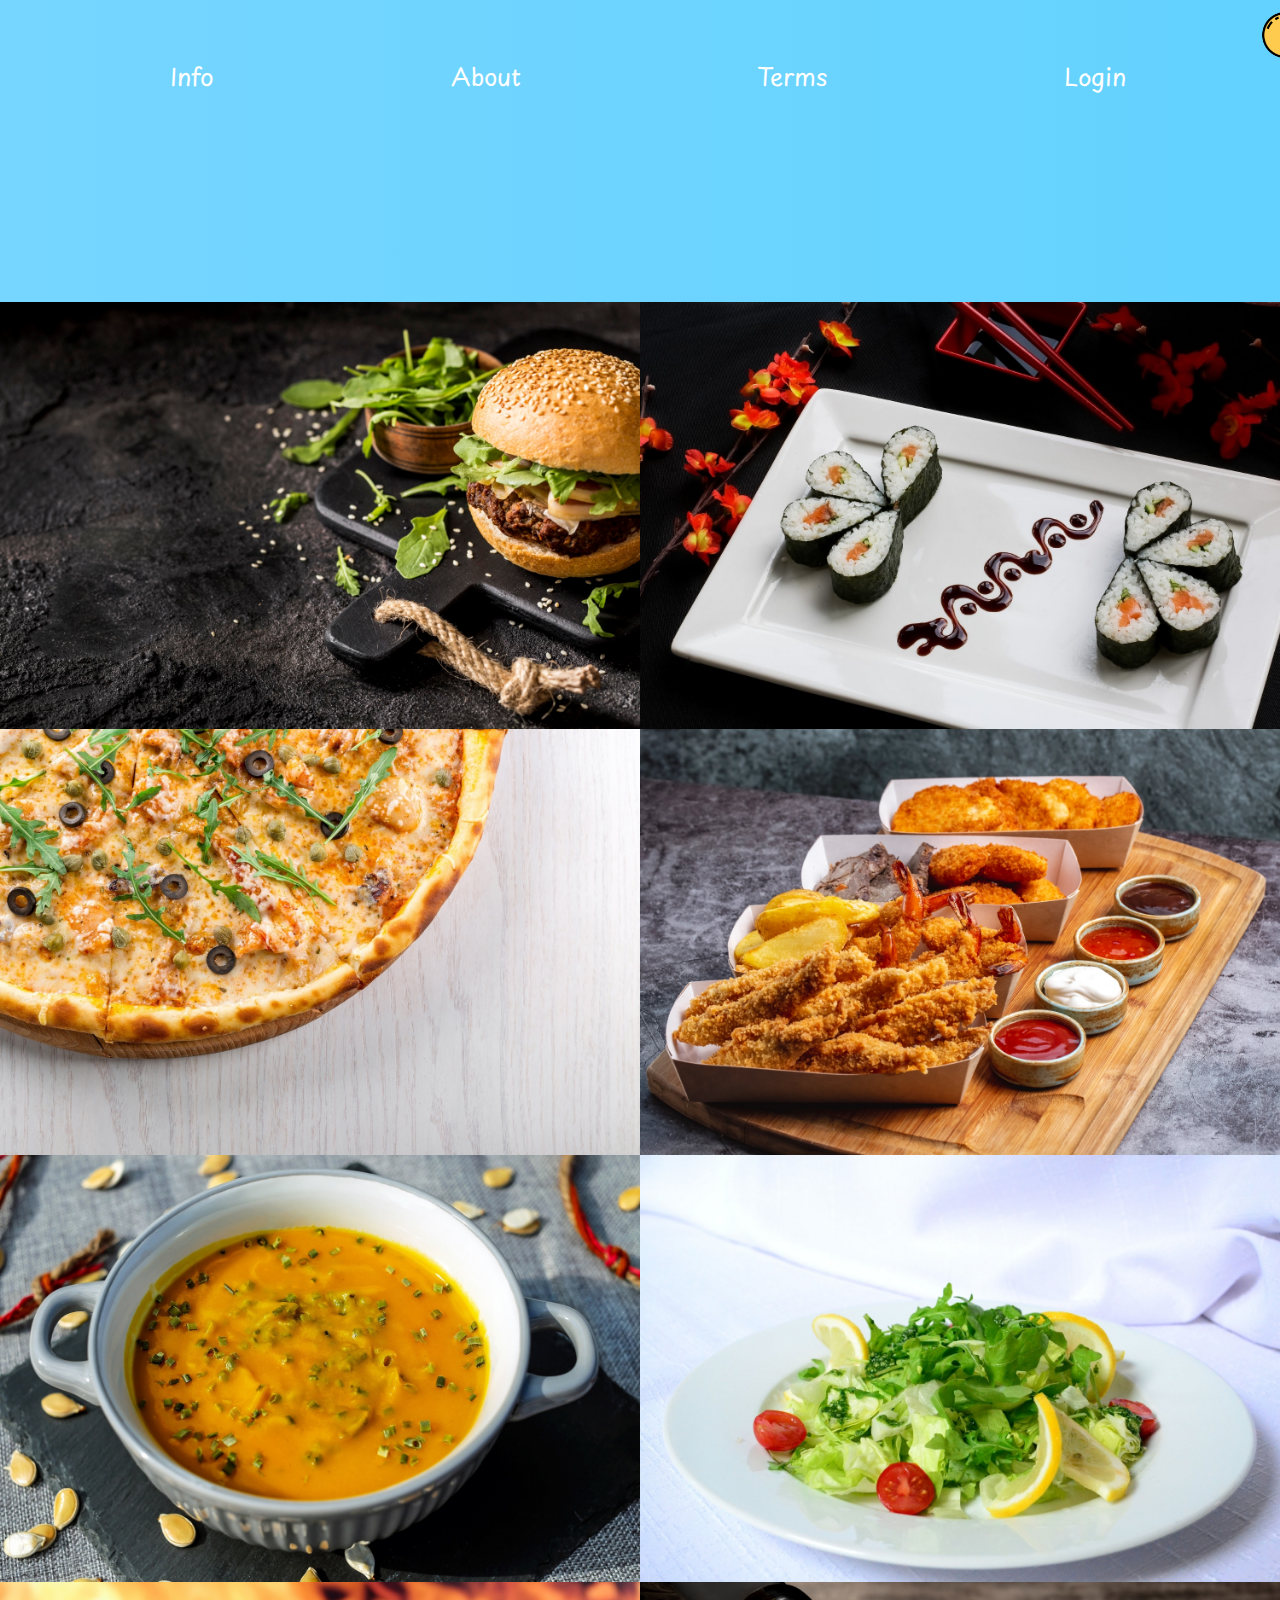
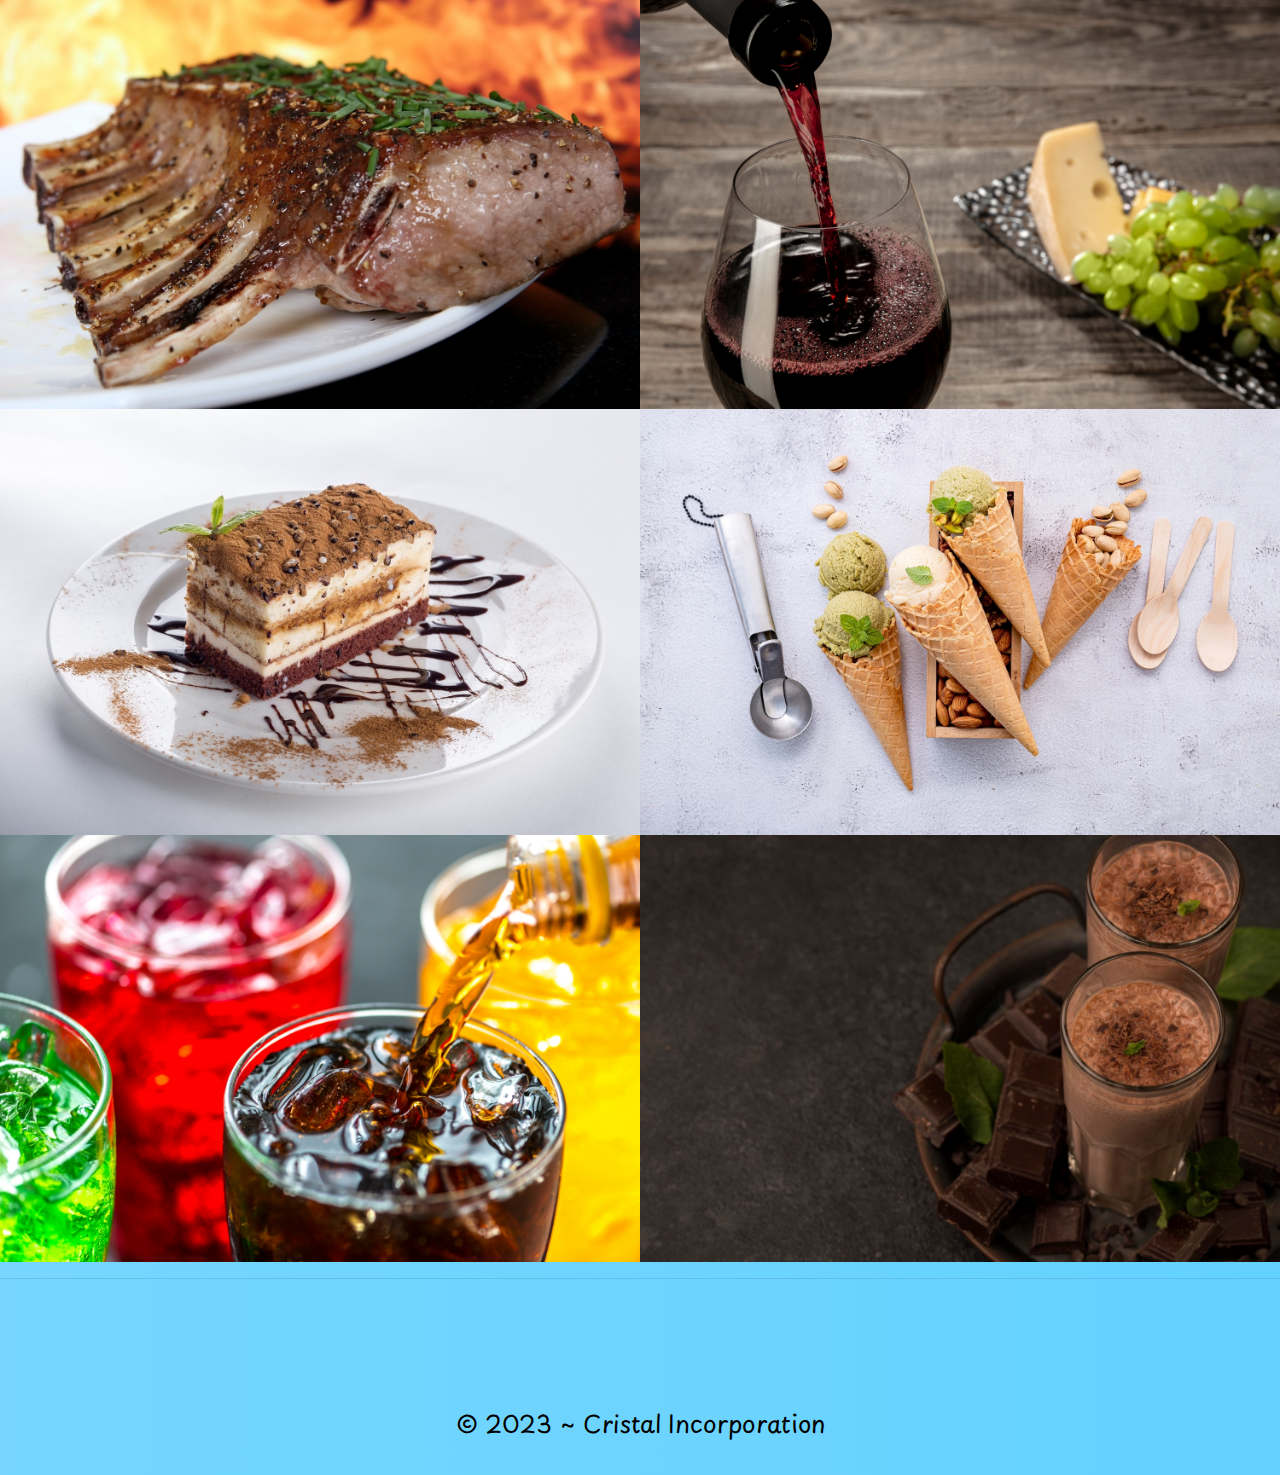
==== commit 889d648e: "All bugs fixed" ====
--- a/index.html
+++ b/index.html
@@ -137,7 +137,7 @@
 <button id="backToTopBtn" onclick="backToTop()">
     <img src="https://cdn-icons-png.flaticon.com/128/3388/3388435.png">
 </button>
-
+<hr>
 <footer>
     <div class="social">
         <a href="">
@@ -159,7 +159,6 @@
     <p class="copyright">&copy; 2023 ~ Cristal Incorporation</p>
     <br>
 </footer>
-
 <script src="https://code.jquery.com/jquery-3.5.1.slim.min.js"></script>
 <script src="https://cdnjs.cloudflare.com/ajax/libs/popper.js/1.16.0/umd/popper.min.js"></script>
 <script src="https://stackpath.bootstrapcdn.com/bootstrap/4.5.2/js/bootstrap.min.js"></script>
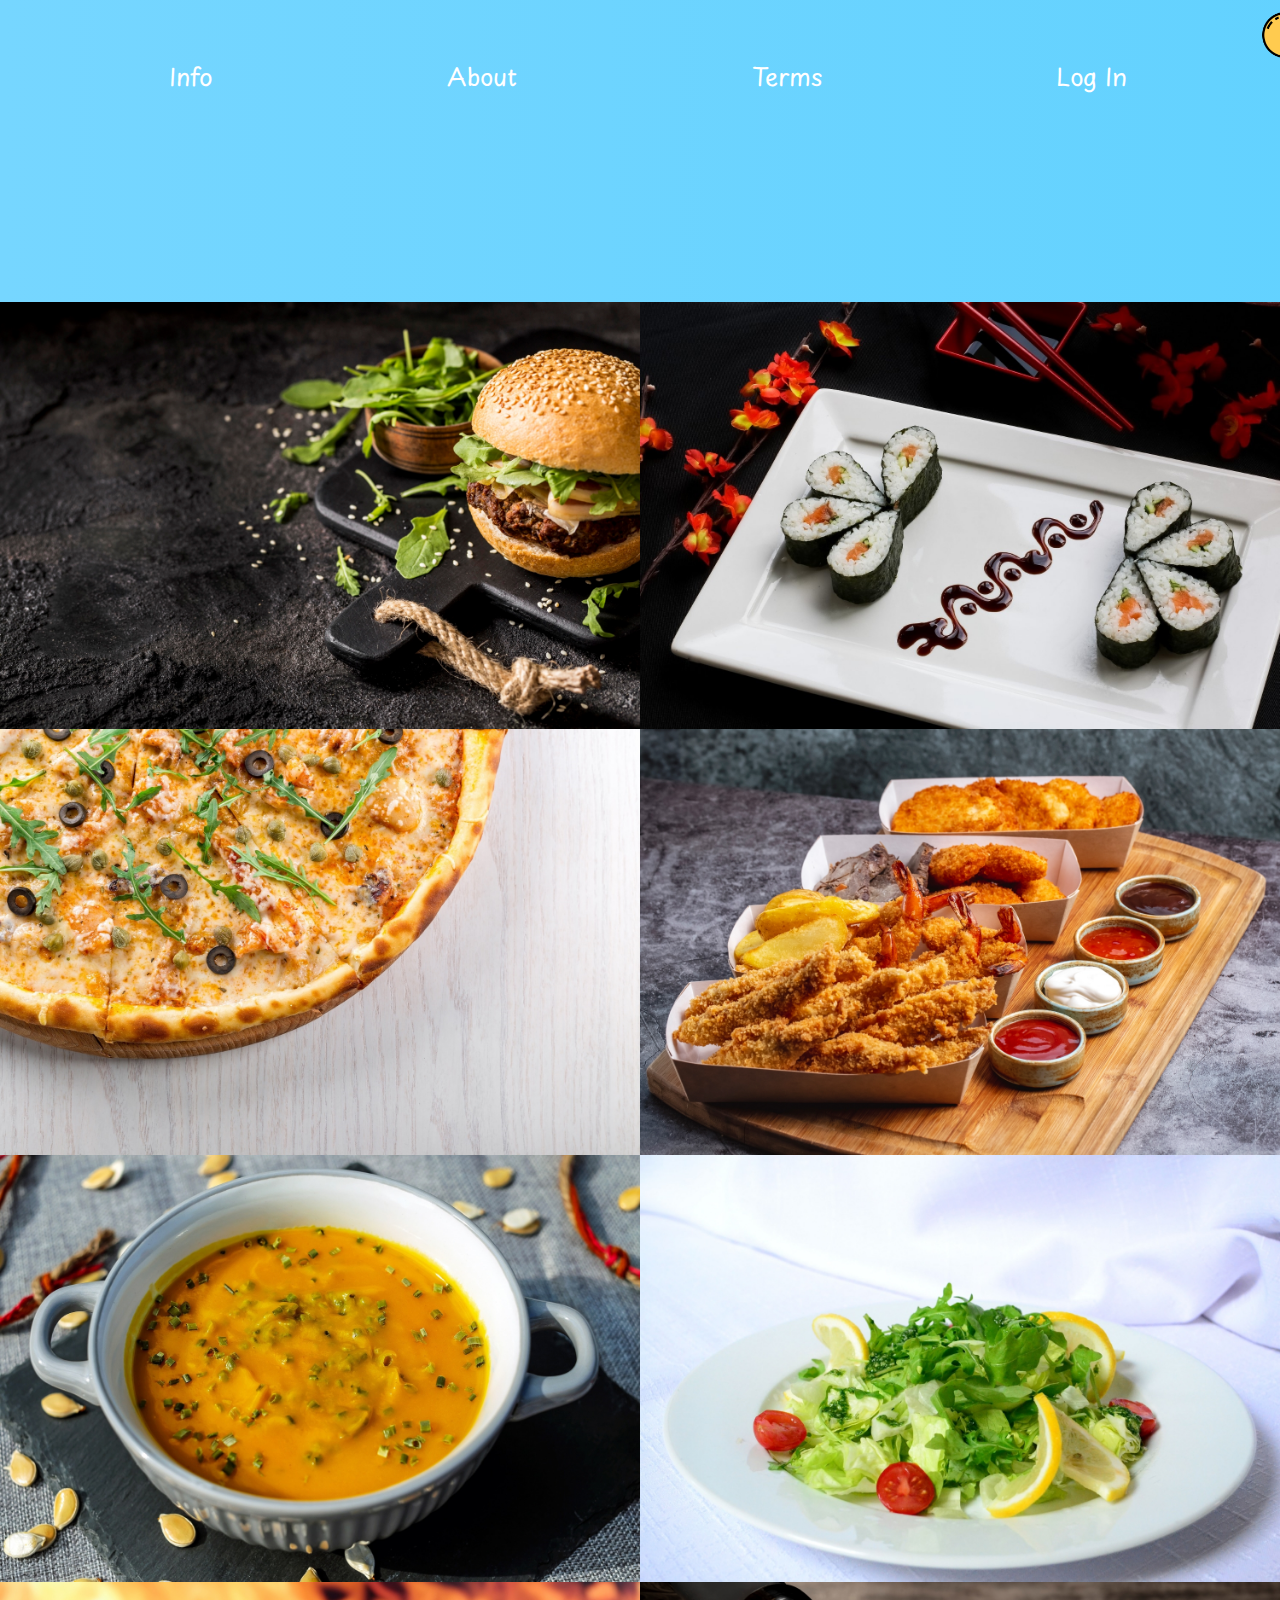
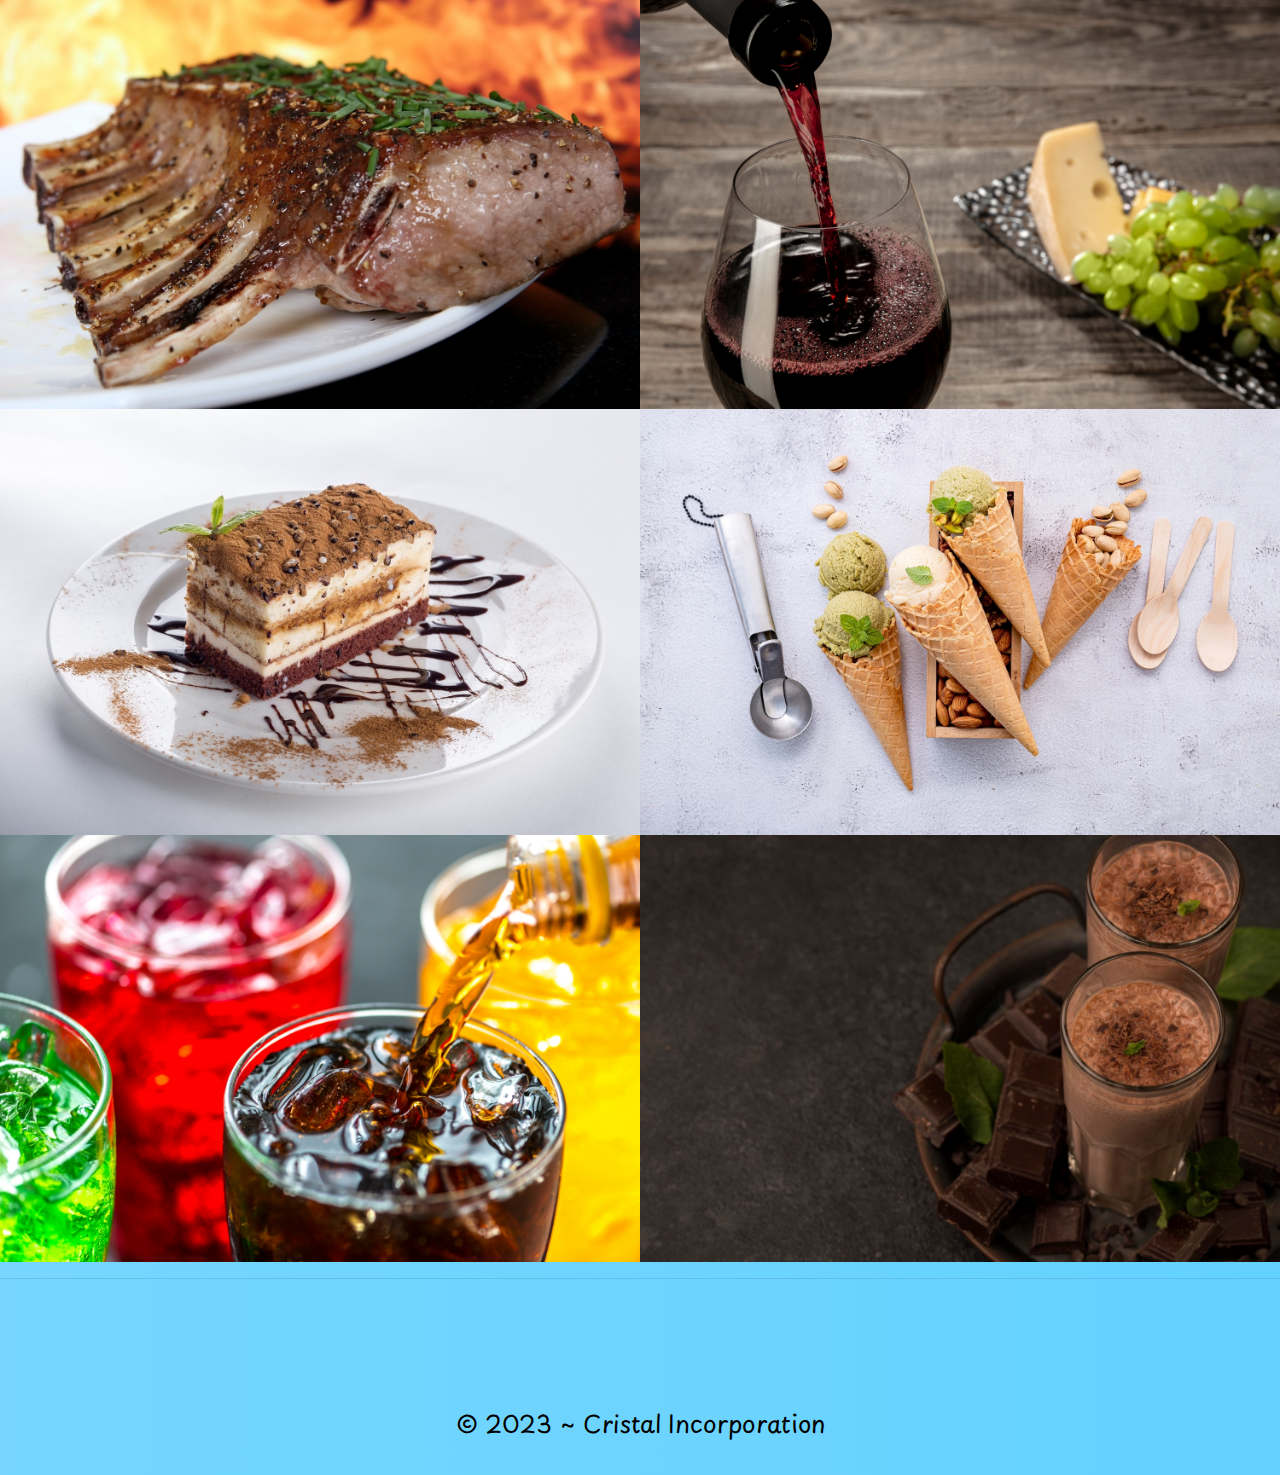
==== commit e476da0a: "All pages changed" ====
--- a/index.html
+++ b/index.html
@@ -50,7 +50,7 @@
                 </li>
                 <li>
                     <a class="btn-group-menu" href="login.html">
-                        Login
+                        Log In
                     </a>
                 </li>
             </ul>
--- a/index.css
+++ b/index.css
@@ -269,6 +269,11 @@
 
 .social img {
     width: 50px;
+    transition: transform 1s ease;
+}
+
+.social img:hover {
+    transform: scale(1.2) rotateY(360deg);
 }
 
 .copyright {
@@ -401,6 +406,10 @@
         width: 30px;
     }
 
+    .social img:hover {
+        transform: none;
+    }
+
     .copyright {
         font-size: 18px;
     }
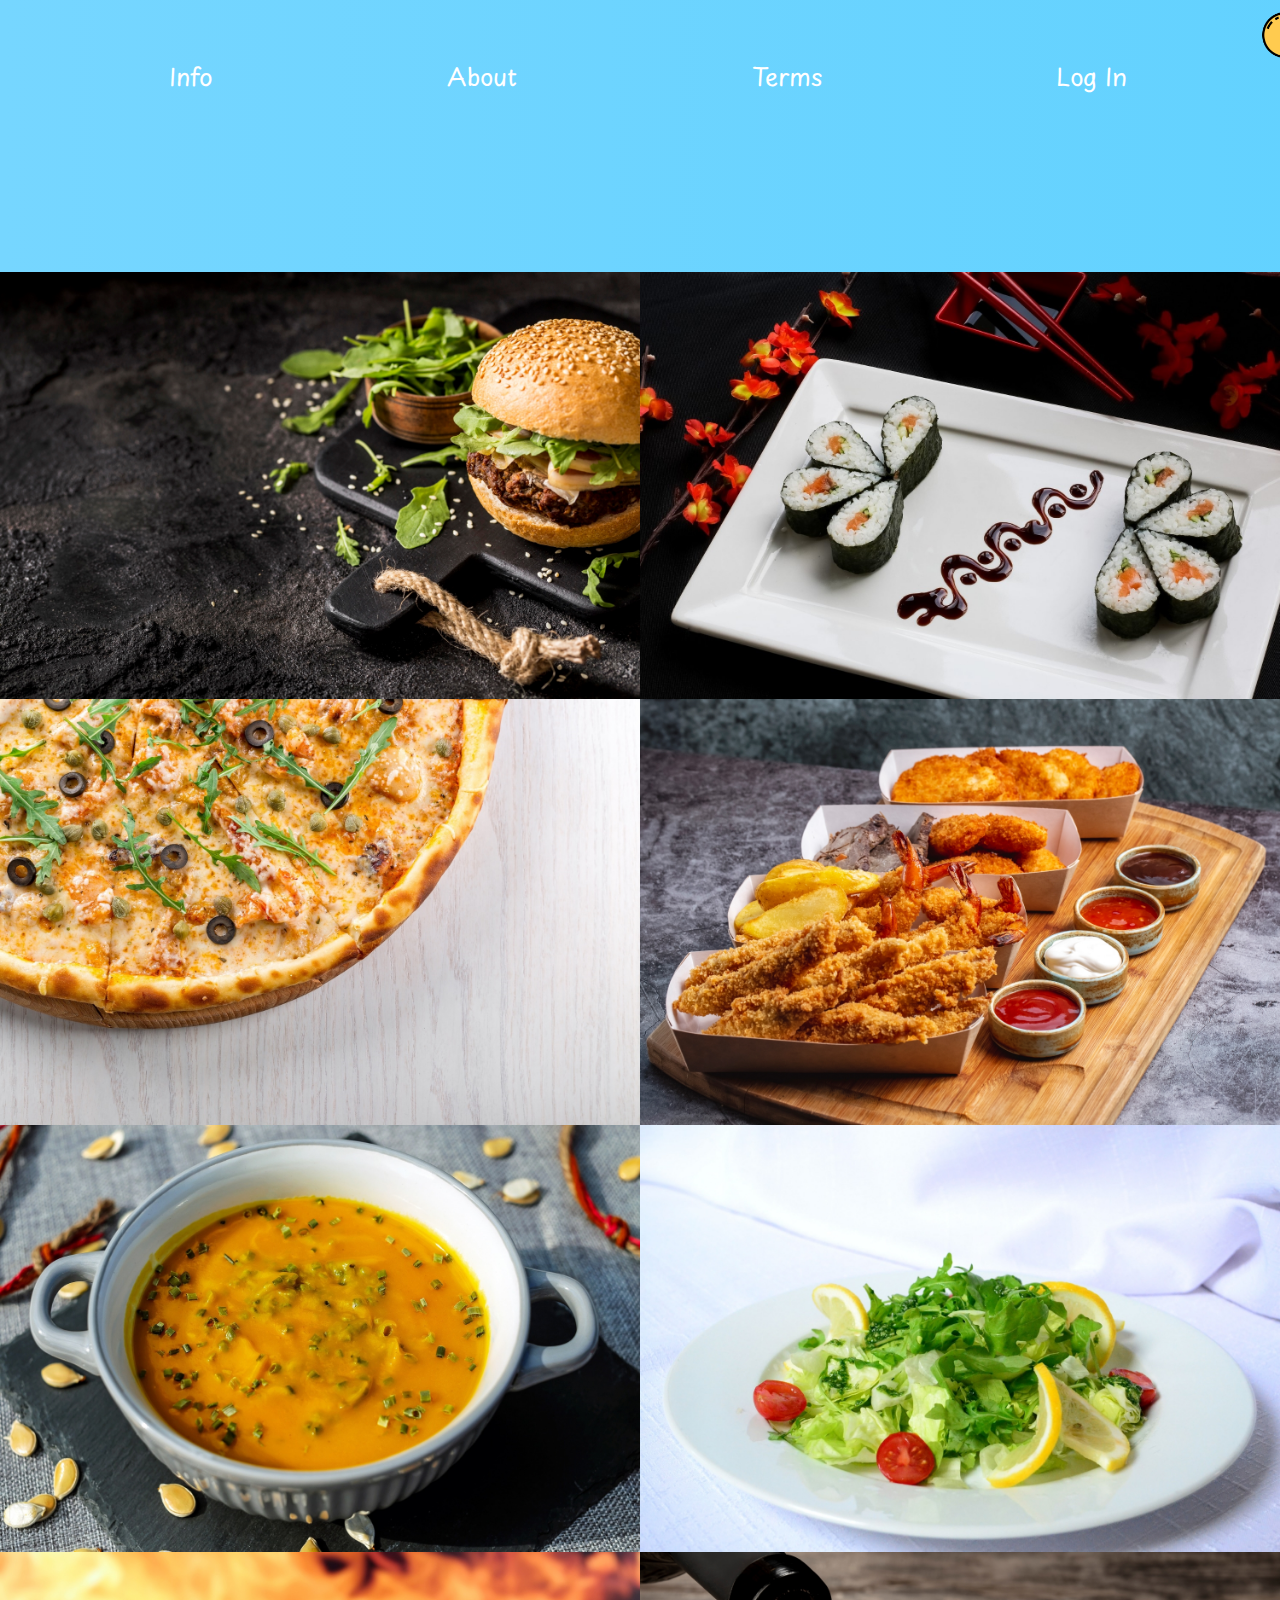
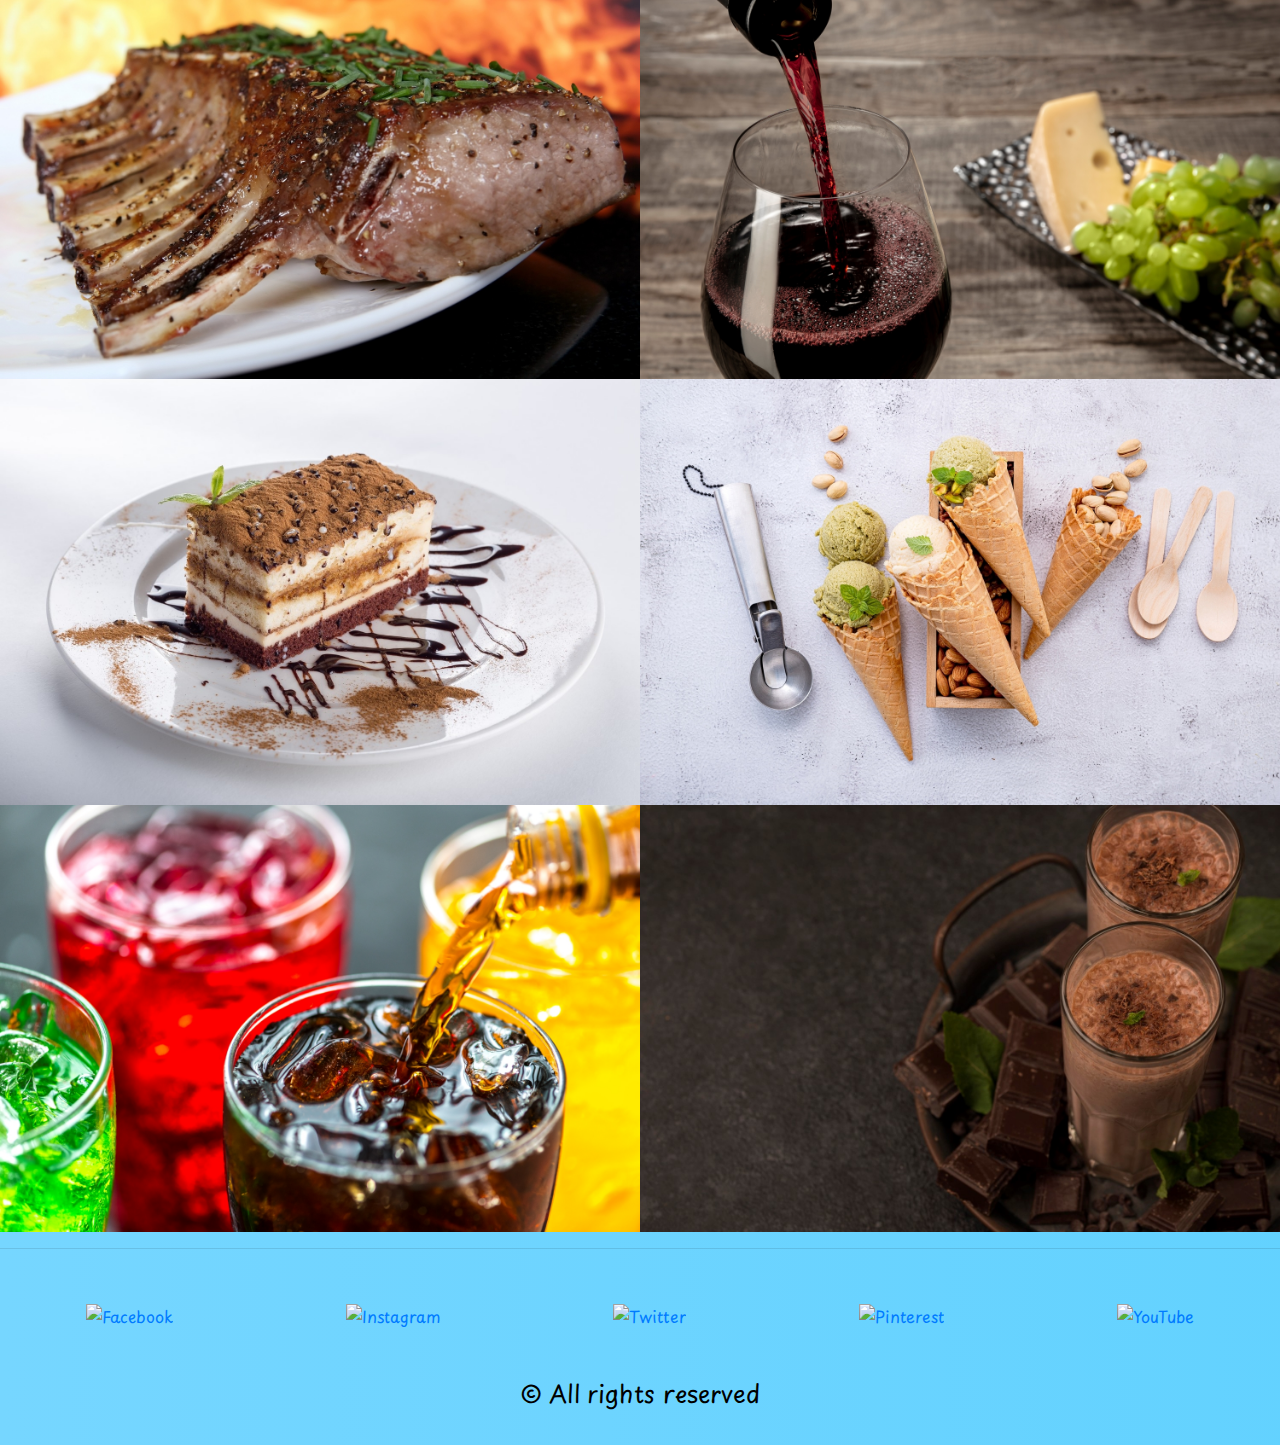
==== commit 5d3efc32: "Added new version" ====
--- a/index.html
+++ b/index.html
@@ -140,23 +140,23 @@
 <hr>
 <footer>
     <div class="social">
-        <a href="">
-            <img src="https://cdn-icons-png.flaticon.com/128/20/20673.png" alt="">
+        <a href="https://www.facebook.com/" target="_blank">
+            <img src="https://cdn-icons-png.flaticon.com/128/20/20673.png" title="Facebook">
         </a>
-        <a href="">
-            <img src="https://cdn-icons-png.flaticon.com/128/1384/1384015.png" alt="">
+        <a href="https://www.instagram.com/" target="_blank">
+            <img src="https://cdn-icons-png.flaticon.com/128/1384/1384015.png" title="Instagram">
         </a>
-        <a href="">
-            <img src="https://cdn-icons-png.flaticon.com/128/25/25660.png" alt="">
+        <a href="https://twitter.com/" target="_blank">
+            <img src="https://cdn-icons-png.flaticon.com/128/25/25660.png" title="Twitter">
         </a>
-        <a href="">
-            <img src="https://cdn-icons-png.flaticon.com/128/25/25698.png" alt="">
+        <a href="https://www.pinterest.ca/" target="_blank">
+            <img src="https://cdn-icons-png.flaticon.com/128/25/25698.png" title="Pinterest">
         </a>
-        <a href="">
-            <img src="https://cdn-icons-png.flaticon.com/128/49/49084.png" alt="">
+        <a href="https://www.youtube.com/" target="_blank">
+            <img src="https://cdn-icons-png.flaticon.com/128/49/49084.png" title="YouTube">
         </a>
     </div>
-    <p class="copyright">&copy; 2023 ~ Cristal Incorporation</p>
+    <p class="copyright">&copy; All rights reserved</p>
     <br>
 </footer>
 <script src="https://code.jquery.com/jquery-3.5.1.slim.min.js"></script>
--- a/index.css
+++ b/index.css
@@ -186,7 +186,7 @@
 }
 
 .menu-container {
-    height: 20vh;
+    height: 150px;
     margin: auto;
 }
 
